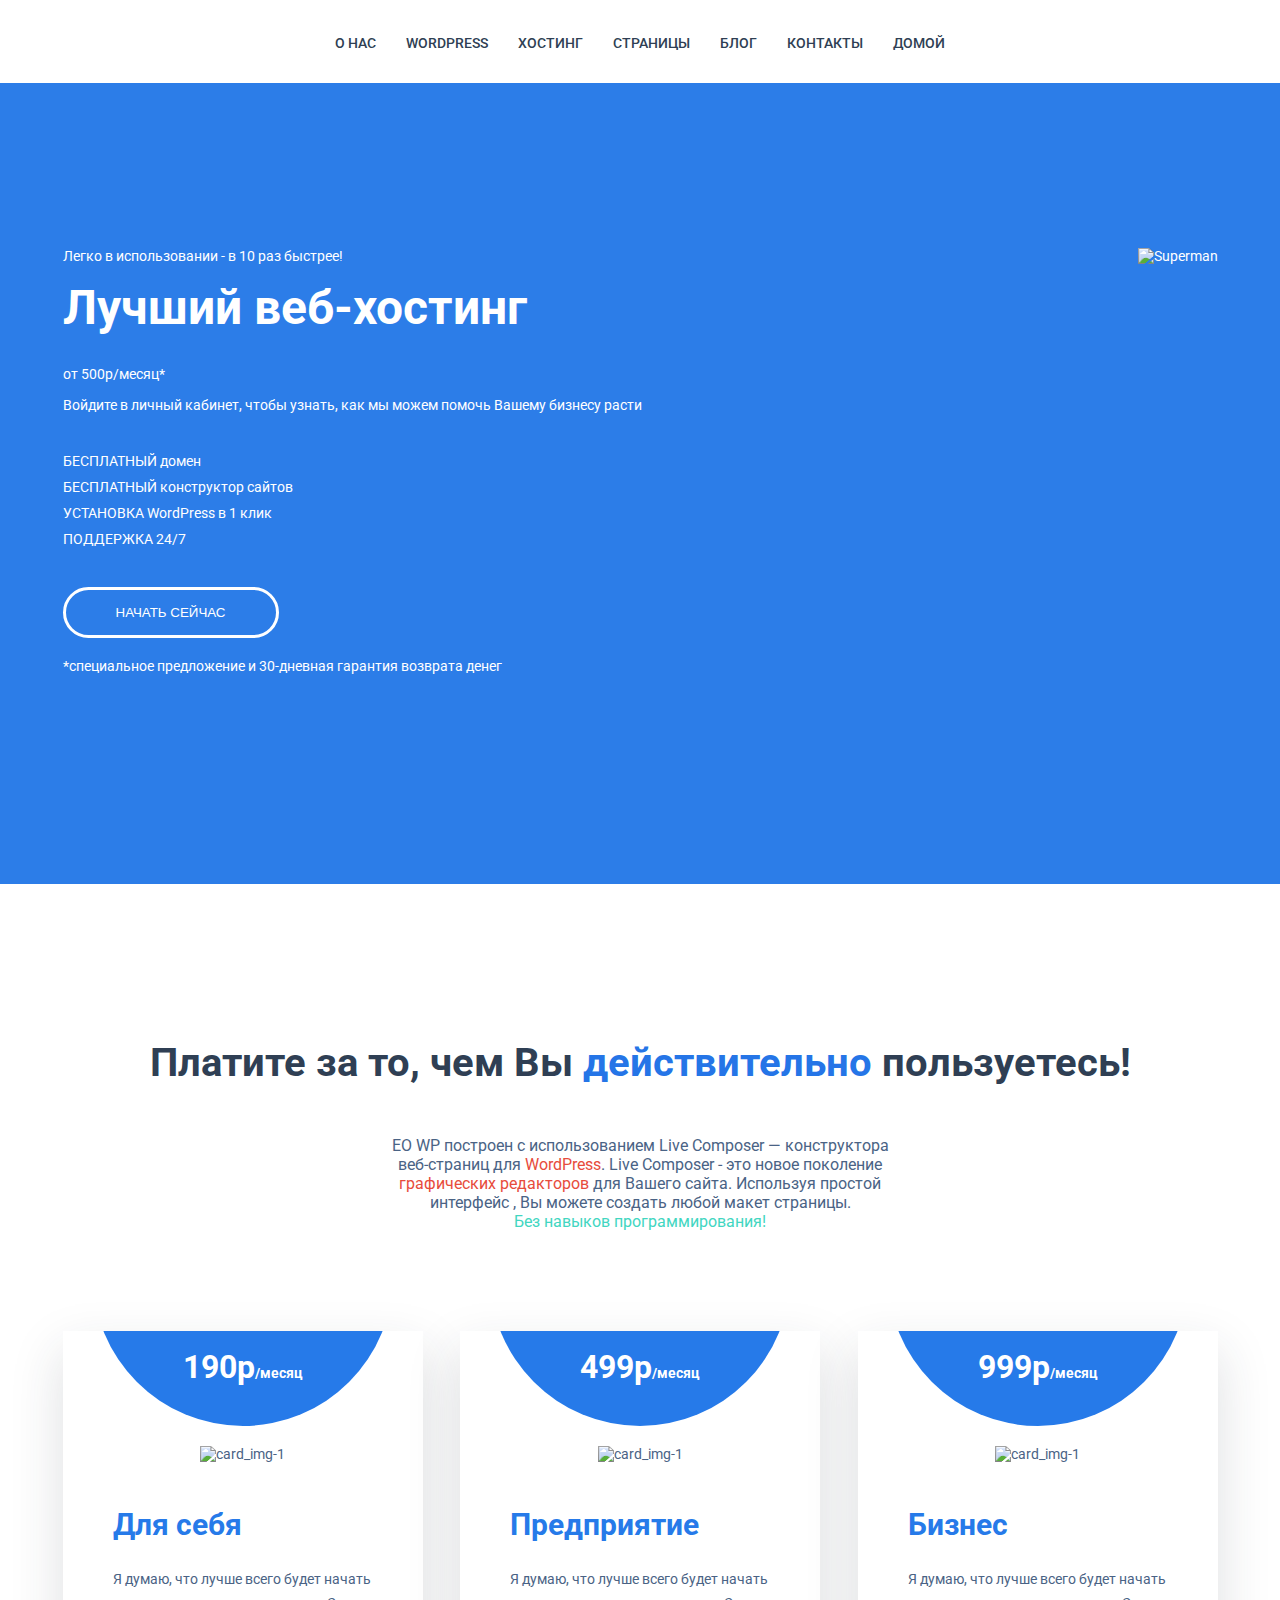
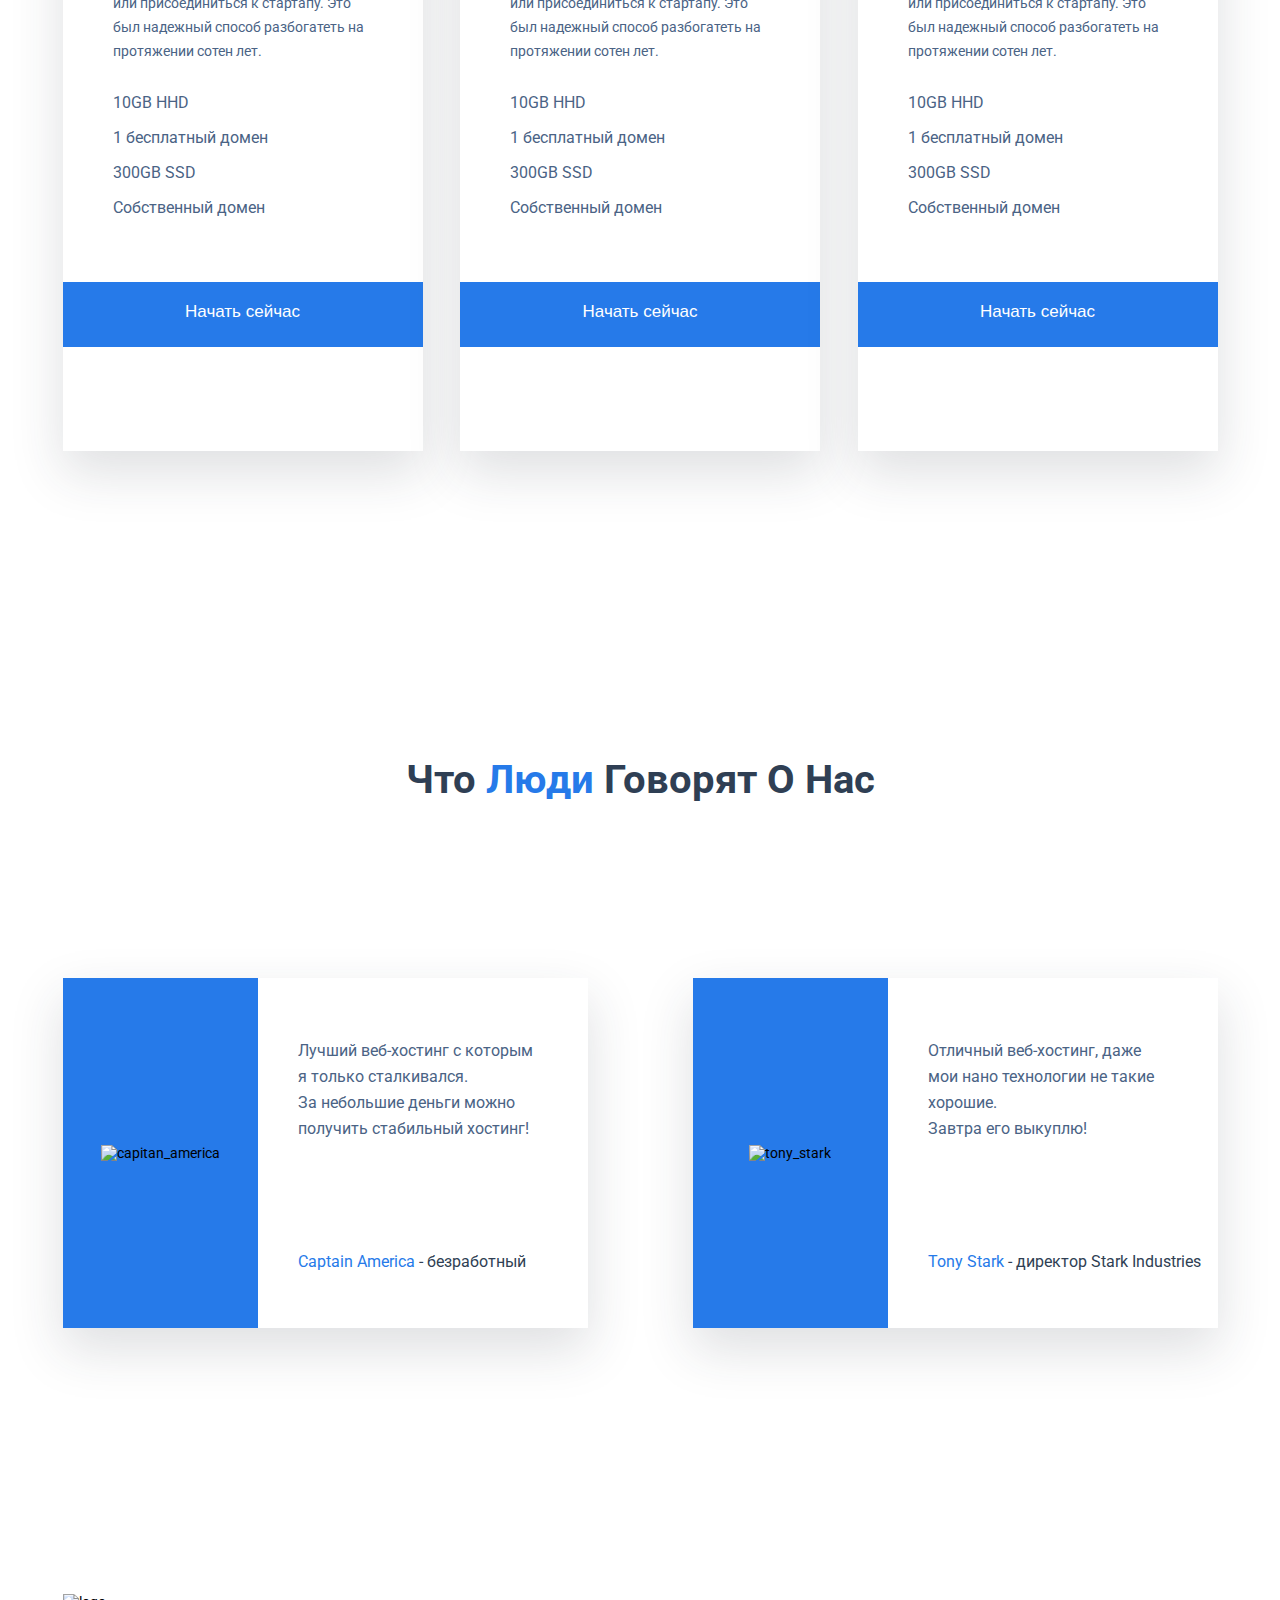
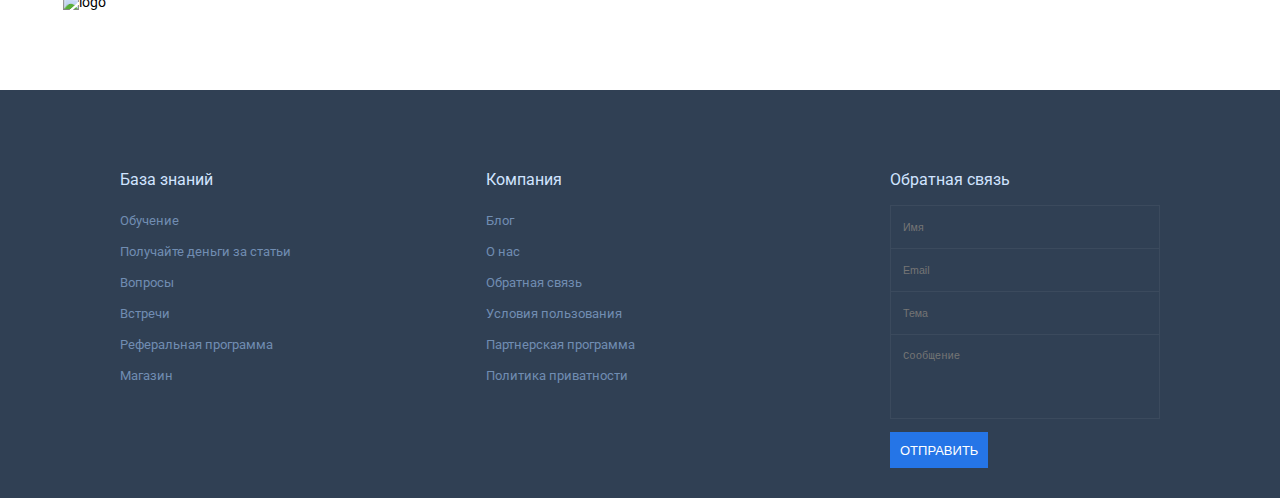
==== index.html @ a53b8e5e "Add files via upload" ====
<!DOCTYPE html>
<html lang="ru">

<head>
    <meta charset="UTF-8">
    <meta http-equiv="X-UA-Compatible" content="IE=edge">
    <meta name="viewport" content="width=device-width, initial-scale=1.0">
    <link rel="stylesheet" href="css/style.css">
    <link rel="stylesheet" href="css/normalize.css">
    <link rel="preconnect" href="https://fonts.gstatic.com">
    <link href="https://fonts.googleapis.com/css2?family=Roboto:ital,wght@0,400;0,500;1,700&display=swap"
        rel="stylesheet">
    <link rel="stylesheet" href="css/fonts.css">
    <title>Document</title>
</head>
<!-- By Glotov -->

<body>
    <header class="header">
        <div class="container">
            <div class="menu">
                <div class="menu-triger" href="#"></div>
                <div class="local_menu_tab"></div>
                <div class="main_header_menu disactive">
                    <div class="menu-close" href="#"></div>
                    <ul>
                        <li><a href="about-us.html">О нас</a></li>
                        <li><a href="#">wordpress</a></li>
                        <li><a href="#">хостинг</a></li>
                        <li><a href="#">страницы</a></li>
                        <li><a href="blog.html">блог</a></li>
                        <li><a href="#">контакты</a></li>
                        <li><a href="index.html">Домой</a></li>
                    </ul>
                </div>
            </div>
        </div>
    </header>
    <section class="begin-now">
        <div class="container">
            <div class="begin-now_content">
                <div class="begin-now_left">
                    <div class="begin-now_title1">Легко в использовании - в 10 раз быстрее!</div>
                    <div class="begin-now_title2">Лучший веб-хостинг</div>
                    <div class="begin-now_text1">от 500р/месяц*</div>
                    <div class="begin-now_text2">Войдите в личный кабинет, чтобы узнать, как мы можем помочь Вашему
                        бизнесу расти</div>
                    <div class="begin-now_services servic_end">
                        <p class="servic">БЕСПЛАТНЫЙ домен</p>
                        <p class="servic">БЕСПЛАТНЫЙ конструктор сайтов</p>
                        <p class="servic">УСТАНОВКА WordPress в 1 клик</p>
                        <p class="servic ">ПОДДЕРЖКА 24/7</p>
                    </div>
                    <button class="begin-now_button">Начать сейчас</button>
                    <div class="sentence">*специальное предложение и 30-дневная гарантия возврата денег</div>
                </div>
                <div class="begin-now_right">
                    <img class="superman" src="img/Superman.png" alt="Superman">
                </div>
            </div>
        </div>
    </section>
    <section class="goods">
        <div class="container">
            <div class="goods_title">Платите за то, чем Вы <span class="goods_title-word">действительно</span>
                пользуетесь!</div>
            <div class="goods_text">EO WP построен с использованием Live Composer — конструктора веб-страниц для
                <span class="goods_text-word">WordPress</span>. Live Composer - это новое поколение <span
                    class="goods_text-word">графических редакторов</span> для Вашего сайта. Используя
                простой интерфейс , Вы можете создать любой макет страницы.
                <span class="goods_text-word1"> <br> Без навыков программирования!</span>
            </div>
            <div class="goods_cards">
                <div class="card">
                    <div class="circle">
                        <div class="card_price"> <span class="span_price">190р</span>/месяц</div>
                    </div>

                    <div class="card_content">
                        <div class="card_img"><img src="img/card_img-1.png" alt="card_img-1"></div>
                        <div class="card_title">Для себя</div>
                        <div class="card_text">Я думаю, что лучше всего будет начать или присоединиться к стартапу. Это
                            был
                            надежный способ разбогатеть на протяжении сотен лет.</div>

                        <div class="card_elemets">
                            <p class="card_element">10GB HHD</p>
                            <p class="card_element">1 бесплатный домен</p>
                            <p class="card_element">300GB SSD</p>
                            <p class="card_element">Собственный домен</p>
                        </div>
                    </div>
                    <div>
                        <button class="card_button">Начать сейчас</button>
                    </div>
                </div>
                <div class="card">

                    <div class="circle">
                        <div class="card_price"> <span class="span_price">499р</span>/месяц</div>
                    </div>

                    <div class="card_content">
                        <div class="card_img"><img src="img/card_img-2.png" alt="card_img-1"></div>
                        <div class="card_title">Предприятие</div>
                        <div class="card_text">Я думаю, что лучше всего будет начать или присоединиться к стартапу. Это
                            был
                            надежный способ разбогатеть на протяжении сотен лет.</div>

                        <div class="card_elemets">
                            <p class="card_element">10GB HHD</p>
                            <p class="card_element">1 бесплатный домен</p>
                            <p class="card_element">300GB SSD</p>
                            <p class="card_element">Собственный домен</p>
                        </div>
                    </div>
                    <div>
                        <button class="card_button">Начать сейчас</button>
                    </div>
                </div>
                <div class="card">

                    <div class="circle">
                        <div class="card_price"> <span class="span_price">999р</span>/месяц</div>
                    </div>

                    <div class="card_content">
                        <div class="card_img"><img src="img/card_img-3.png" alt="card_img-1"></div>
                        <div class="card_title">Бизнес</div>
                        <div class="card_text">Я думаю, что лучше всего будет начать или присоединиться к стартапу. Это
                            был
                            надежный способ разбогатеть на протяжении сотен лет.</div>

                        <div class="card_elemets">
                            <p class="card_element">10GB HHD</p>
                            <p class="card_element">1 бесплатный домен</p>
                            <p class="card_element">300GB SSD</p>
                            <p class="card_element">Собственный домен</p>
                        </div>
                    </div>
                    <div>
                        <button class="card_button">Начать сейчас</button>
                    </div>
                </div>
            </div>
        </div>
    </section>
    <!-- By Glotov -->
    <section class="about-us">
        <div class="container">
            <div class="about-us_title">Что <span class="about-us_title-word">Люди</span> Говорят О Нас</div>
            <div class="about-us_cards">
                <div class="about-us_card">
                    <div class="about-us_card-left">
                        <div class="about-us_card-left-img">
                            <img src="img/capitan_america.png" alt="capitan_america">
                        </div>
                    </div>
                    <div class="about-us_card-right">
                        <p class="about-card_text-1">Лучший веб-хостинг с которым я только сталкивался. <br>
                            За небольшие деньги можно получить стабильный хостинг!</p>
                        <p class="about-card_text-2"> <span class="about-card_text-2_word">Captain America</span> -
                            безработный</p>
                    </div>
                </div>
                <div class="about-us_card">
                    <div class="about-us_card-left">
                        <div class="about-us_card-left-img">
                            <img src="img/tony_stark.png" alt="tony_stark">
                        </div>
                    </div>
                    <div class="about-us_card-right">
                        <p class="about-card_text-1">Отличный веб-хостинг, даже мои нано технологии не такие хорошие.
                            <br>Завтра его выкуплю!
                        </p>
                        <p class="about-card_text-2"> <span class="about-card_text-2_word">Tony Stark </span> -
                            директор Stark Industries</p>
                    </div>
                </div>
            </div>
            <div class="about-us_logo">
                <img src="img/logo.png" alt="logo">
            </div>
        </div>
    </section>
    <footer class="footer">
        <div class="container">
            <div class="footer_content">
                <div class="footer_knowledge-base">
                    <h3 class="knowledge-base_title">База знаний</h3>
                    <nav class="footer_menu">
                        <ul>
                            <li><a href="#">Обучение</a></li>
                            <li><a href="#">Получайте деньги за статьи</a></li>
                            <li><a href="#">Вопросы</a></li>
                            <li><a href="#">Встречи</a></li>
                            <li><a href="#">Реферальная программа</a></li>
                            <li><a href="#">Магазин</a></li>
                        </ul>
                    </nav>
                </div>
                <div class="footer_company">
                    <h3 class="company_title">Компания</h3>
                    <nav class="footer_menu">
                        <ul>
                            <li><a href="#">Блог</a></li>
                            <li><a href="#">О нас</a></li>
                            <li><a href="#">Обратная связь</a></li>
                            <li><a href="#">Условия пользования</a></li>
                            <li><a href="#">Партнерская программа</a></li>
                            <li><a href="#">Политика приватности</a></li>
                        </ul>
                    </nav>
                </div>
                <div class="footer_feedback">
                    <h3 class="feedback_title">Обратная связь</h3>
                    <form class="footer_form" action="#">
                        <input type="text" placeholder="Имя">
                        <input type="text" placeholder="Email">
                        <input type="text" placeholder="Тема">
                        <textarea name="feedback_content" value="" class="required" placeholder="Сообщение"></textarea>
                    </form>
                    <button class="footer_button">Отправить</button>
                </div>
            </div>
        </div>
    </footer>
</body>
<script src="js/script.js"></script>

</html>
<!-- By Glotov -->
---- css/style.css ----
* {
    box-sizing: border-box;
}

body {
    margin: 0;
    font-size: 14px;
    font-family: 'Roboto', sans-serif;
    font-weight: 400;
}

a {
    text-decoration: none;
}

button{
    outline: none;
}

.container {
    width: 1155px;
    margin: 0 auto;
}

/* Header */
.blog_header_menu ul {

    width: 100%;
    margin-top: 0; 
    padding-top: 35px; 
    padding-bottom: 32px;;
}
.main_header_menu ul, .blog_header_menu ul {
    display: flex;
    justify-content: center;
    margin-top: 35px;
    margin-bottom: 32px;
    padding-left: 0;
    text-transform: uppercase;
}

.blog_header_menu ul {
    background-color: #2c7de8; 
    margin-top: 0; 
    padding-top: 35px; 
    padding-bottom: 32px;;
}

.main_header_menu a, .blog_header_menu a {
    color: #2f3f54;
    font-weight: 500;
    line-height: 15px;
    transition: all 0.4s;
}

.blog_header_menu a {
    color: #fff;
}

.main_header_menu li a:hover, .blog_header_menu li a:hover {
    font-size: 15px;
    color: #2c7de8;
}

.blog_header_menu li a:hover {
    color: #2f3f54;
}
::marker {
    content: none;
}

.main_header_menu li+li, .blog_header_menu li+li {
    margin-left: 30px;
}

/* Begin-now */

.begin-now {
    background-color: #2c7de8;
    color: #fff;
    margin-bottom: 155px;
}

.begin-now_content {
    display: flex;
    justify-content: space-between;
    padding-top: 165px;
    padding-bottom: 210px;
}

.superman {
    height: 465px;
}

.begin-now_title1 {
    margin-bottom: 15px;
}

.begin-now_title2 {
    font-size: 48px;
    font-weight: 700;
    margin-bottom: 30px;
}

.begin-now_text1 {
    margin-bottom: 15px;
}

.begin-now_text2 {
    margin-bottom: 40px;
}

.servic {
    margin-top: 0;
    margin-bottom: 10px;
}

.servic_end {
    margin-bottom: 40px;
}

.begin-now_button {
    margin-bottom: 20px;
    background-color: transparent;
    border: 3px solid;
    border-radius: 30px;
    text-transform: uppercase;
    color: #fff;
    padding: 15px 50px;
    background-image: -webkit-linear-gradient(45deg, #ffffff 50%, transparent 50%);
    background-image: linear-gradient(45deg, #ffffff 50%, transparent 50%);
    background-position: 100%;
    background-size: 400%;
    -webkit-transition: all 300ms ease-in-out;
    transition: all 300ms ease-in-out;
    cursor: pointer;
}

.begin-now_button:hover {
    background-position: 0;
    color: #2c7de8;
    border-color: #fff;
}

/* Cards */

.goods_title {
    color: #2f3f54;
    font-size: 40px;
    font-weight: 700;
    text-align: center;
    margin-bottom: 50px;
}

.goods_title-word {
    color: #2575e7;
}

.goods_text {
    width: 500px;
    text-align: center;
    margin: 0 auto;
    font-size: 16px;
    color: #4a6385;
    margin-bottom: 100px;
}

.goods_text-word {
    color: #e74c3c;
}

.goods_text-word1 {
    color: #42d6c1;
}

/* Goods_cards */

.goods_cards {
    display: flex;
    justify-content: space-between;
    margin-bottom: 305px;
}

.card {
    width: 360px;
    height: 720px;
    box-shadow: 0px 21px 49px 1px rgba(41, 44, 61, 0.15);
    background-color: rgb(255, 255, 255);
    position: relative;
    overflow: hidden;
    color: #4a6385;
    padding-top: 115px;
}

.circle {
    position: absolute;
    background-color: #267ae9;
    border-radius: 100%;
    width: 300px;
    height: 300px;
    left: 50%;
    top: -205px;
    transform: translateX(-50%);
}

.card_price {
    padding-top: 25px;
    font-weight: 700;
    color: #fff;
    position: absolute;
    bottom: 40px;
    left: 50%;
    transform: translateX(-50%);
}

.span_price {
    font-size: 32px;
}

.card_content {
    padding: 0 50px;
}

.card_img {
    display: flex;
    justify-content: center;
    margin-bottom: 45px;
}

.card_title {
    font-size: 30px;
    font-weight: 700;
    color: #267ae9;
    margin-bottom: 25px;
}

.card_text {
    margin-bottom: 30px;
    line-height: 24px;
}

.card_elemets {
    font-size: 16px;
    margin-bottom: 65px;
}

.card_button {
    width: 100%;
    background-color: #267ae9;
    border: none;
    padding: 20px 0 25px 0;
    font-size: 17px;
    font-weight: 500;
    color: #fff;
    transition: all 0.4s;
    outline: none;
}

.card_button:hover {
    cursor: pointer;
    background-color: #1b57a5;
}

/* About us */

.about-us_title {
    font-size: 40px;
    font-weight: 700;
    color: #2f3f54;
    text-align: center;
    margin-bottom: 175px;
}

.about-us_title-word {
    color: #267ae9;
}

.about-us_cards {
    display: flex;
    justify-content: space-between;
    margin-bottom: 266px;
}

.about-us_card {
    display: flex;
    justify-content: space-between;
    width: 525px;
    height: 350px;
    box-shadow: 0px 21px 49px 1px rgba(41, 44, 61, 0.15);
}

.about-us_card-left {
    display: flex;
    justify-content: center;
    align-items: center;
    width: 195px;
    height: 100%;
    background-color: #267ae9;
}

.about-us_card-right {
    width: 330px;
    height: 100%;
    padding: 60px 0px 60px 40px;
}

.about-card_text-1 {
    font-size: 16px;
    line-height: 26px;
    color: #4a6385;
    margin: 0;
    margin-bottom: 110px;
    padding-right: 50px;
}

.about-card_text-2 {
    font-size: 16px;
    margin: 0;
    vertical-align: bottom;
    color: #2f3f54;
}

.about-card_text-2_word {
    color: #267ae9;
}

.about-us_logo {
    margin-bottom: 80px;
}

/* Footer */

.footer {
    background-color: #304054;
    display: flex;
    flex-direction: column;
}

.footer_content {
    display: flex;
    justify-content: space-around;
    margin-top: 80px;
    margin-bottom: 30px;
}

.footer_knowledge-base {
    margin-right: 80px;
}

.knowledge-base_title {
    font-weight: 400;
    font-size: 16px;
    color: #d0e4ff;
    margin-top: 0;
}

.company_title {
    font-weight: 400;
    font-size: 16px;
    color: #d0e4ff;
    margin-top: 0;
}

.footer_company {
    margin-right: 140px;
}

.footer_menu ul {
    padding-left: 0;
}

.footer_menu a {
    font-size: 13px;
    line-height: 31px;
    color: #718db2
}

.feedback_title {
    font-weight: 400;
    font-size: 16px;
    color: #d0e4ff;
    margin-top: 0;
}

.footer_form {
    margin-bottom: 10px;
}

.footer_form input {
    display: block;
    background: transparent;
    border: none;
    border: 1px solid #3b4a5d;
    border-bottom: none;
    padding: 15px 12px;
    width: 270px;
    outline: none;
    font-size: 10.60px;
    color: #718db2;
}

.footer_form textarea {
    background: transparent;
    border: 1px solid #3b4a5d;
    padding: 15px 12px;
    width: 270px;
    height: 85px;
    outline: none;
    font-size: 10.60px;
    color: #718db2;
    resize: none;
}

.footer_button {
    background-color: #2575e7;
    color: #fff;
    font-size: 13px;
    text-transform: uppercase;
    border: none;
    outline: none;
    cursor: pointer;
    padding: 11px 10px 10px 10px;
    transition: all 0.4s;
}

.footer_button:hover {
    background-color: #1b57aa;
}

@media(max-width: 1160px) {
    body {
        font-size: 12px;
    }
    .container {
        width: 720px;
    }
    .main_header_menu, .blog_header_menu{
        justify-content: center;
    }
    .main_header_menu li a:hover, .blog_header_menu li a:hover {
        font-size: 12px;
    }
    .begin-now_title2 {
        font-size: 30px;
    }
    .superman {
        width: 100%;
        height: 100%;
    }
    /* Goods */
    .goods_title {
        font-size: 30px;
    }
    .goods_text {
        font-size: 12px;
    }
    .goods_cards {
        align-items: center;
        flex-direction: column;
        margin-bottom: 150px;
    }
    .card_button {
        position: absolute;
        bottom: 0;
        width: 100%;
    }
    .card+.card {
        margin-top: 50px;
    }
    /* About us */
    .about-us_title {
        font-size: 30px;
    }
    .about-us_cards {
        align-items: center;
        flex-direction: column;
        margin-bottom: 150px;
    }
    .about-us_card+.about-us_card {
        margin-top: 50px;
    }
    .about-us_logo img {
        width: 100%;
    }
}

@media(max-width: 750px) {
    body {
        font-size: 12px;
    }
    .container {
        width: 620px;
    }
    .main_header_menu ul, .blog_header_menu ul {
        justify-content: center;
    }
    .main_header_menu li a:hover, .blog_header_menu li a:hover {
        font-size: 13px;
    }
    /* Begin now */
    .superman {
        display: none;
    }
    .begin-now_content {
        justify-content: center;
    }
    .begin-now_title1 {
        text-align: center;
    }
    .begin-now_title2 {
        text-align: center;
        font-size: 40px;
    }
    .begin-now_content {
        padding-top: 185px;
        padding-bottom: 235px;
    }
    /* Footer */
    .footer_content {
        justify-content: start;
    }
    .knowledge-base_title, .feedback_title, .company_title {
        font-size: 14px;
    }
    .footer_menu {
        font-size: 10px;
    }
}

@media(max-width: 690px) {
    .footer_content {
        flex-flow: wrap;
        padding-left: 30px;
    }
    header {
        position: relative;
    }
    .menu-triger::before {
        display: block;
        font-family: 'icomoon' !important;
        color: #03234d;
        content: "\e900";
        font-size: 35px;
        position: fixed;
        right: -2px;
        top: 32px;
        opacity: 0.8;
        z-index: 1000;
    }
    .menu-close::before {
        display: block;
        font-family: 'icomoon' !important;
        color: #267ae9;
        content: "\e902";
        font-size: 25px;
        position: absolute;
        right: 15px;
        top: 20px;
        z-index: 100;
    }
    .local_menu_tab{
        position: fixed;
        top: 28px;
        right: -13px;
        border-radius: 50%;
        background-color: #043677;
        height: 50px;
        width: 50px;
        opacity: 0.6;
        z-index: 100;
        box-shadow: 0 0 20px 0 #0548a0;
    }
    .main_header_menu, .blog_header_menu {
        background: #fff;
        position: fixed;
        left: 0px;
        right: 0px;
        top: 0;
        box-sizing: border-box;
        padding: 30px;
        z-index: 9999;
        box-shadow: 0 14px 28px rgba(0, 0, 0, 0.25), 0 10px 10px rgba(0, 0, 0, 0.22);
    }
    .main_header_menu ul, .blog_header_menu ul {
        margin: 0;
        padding: 0;
    }
    .main_header_menu li, .blog_header_menu li {
        list-style: none;
        margin: 10px 0;
        padding: 0;
    }
    .main_header_menu li a, .blog_header_menu li a {
        font-size: 12px;
        color: #267ae9;
    }
    .disactive {
        display: none;
    }
    .main_header_menu li a:hover, .blog_header_menu li a:hover {
        color: #1b58a8;
    }
}
@media(max-width: 625px){
    .container{
        width: 350px;
    }
    .main_header_menu, .blog_header_menu{
        left: 50%;
        padding-top: 50px;
        padding-left: 50px;
        height: 120%;
    }
    .main_header_menu ul, .blog_header_menu ul {
        display: block;
    }
    .main_header_menu li, .blog_header_menu li{
        text-align: left;
        font-size: 20px;
        margin-left: 0;
        line-height: 1.5;
    }
    .main_header_menu li + li, .blog_header_menu li + li{
        margin-left: 0;
    }
    .begin-now_title2{
        font-size: 35px;
    }
    .goods_text{
        width: 100%;
    }
    .about-us_card{
        width: 350px;
        height: 250px;
    }
    .about-us_card-left-img{
        text-align: center;
    }
    .about-us_card-left-img img{
        width: 80%;
    }
    .about-card_text-1{
        font-size: 11px;
        line-height: 14px;
        margin-bottom: 60px;
        padding-right: 20px;
    }
    .about-card_text-2{
        font-size: 11px;
        line-height: 14px;
    }
}
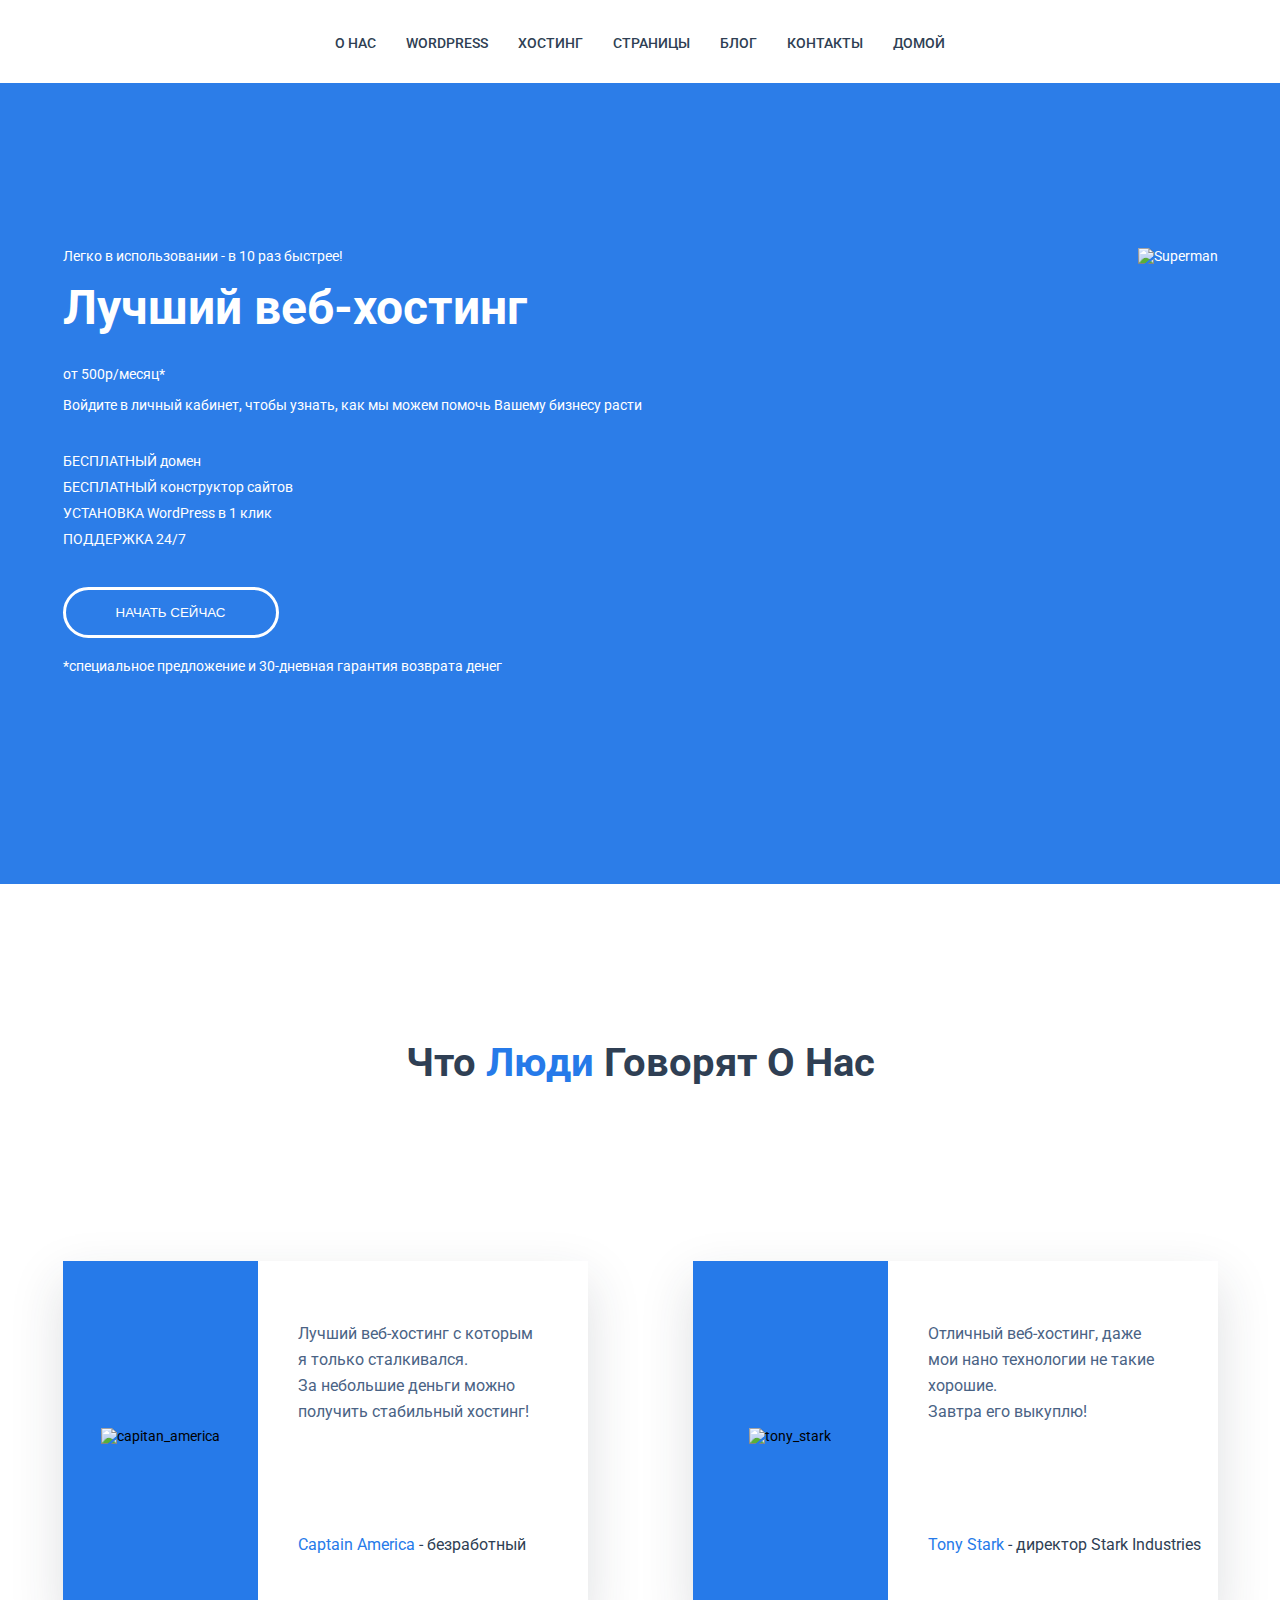
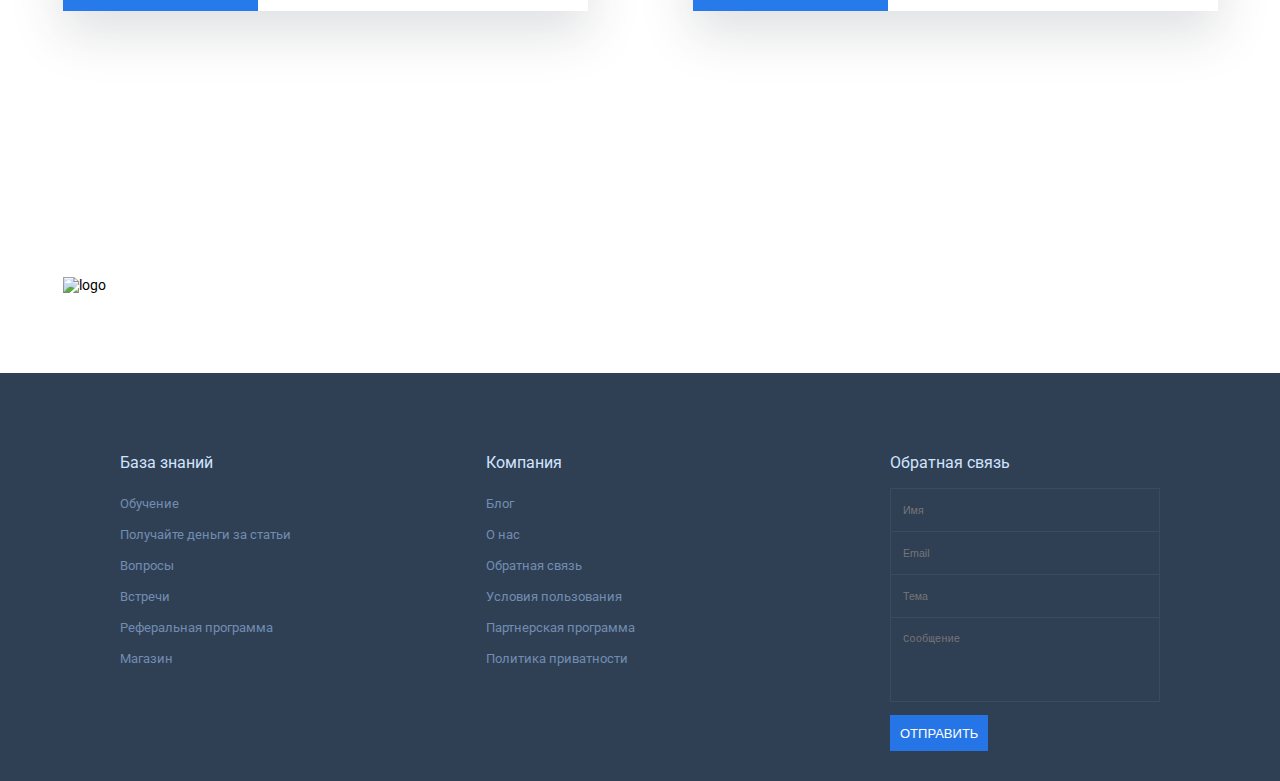
==== commit 1dd03989: "Add files via upload" ====
--- a/index.html
+++ b/index.html
@@ -11,7 +11,7 @@
     <link href="https://fonts.googleapis.com/css2?family=Roboto:ital,wght@0,400;0,500;1,700&display=swap"
         rel="stylesheet">
     <link rel="stylesheet" href="css/fonts.css">
-    <title>Document</title>
+    <title>WebHosting</title>
 </head>
 <!-- By Glotov -->
 
@@ -21,14 +21,14 @@
             <div class="menu">
                 <div class="menu-triger" href="#"></div>
                 <div class="local_menu_tab"></div>
-                <div class="main_header_menu disactive">
+                <div class="main_header_menu header_menu disactive">
                     <div class="menu-close" href="#"></div>
                     <ul>
                         <li><a href="about-us.html">О нас</a></li>
                         <li><a href="#">wordpress</a></li>
-                        <li><a href="#">хостинг</a></li>
+                        <li><a href="products.html">хостинг</a></li>
                         <li><a href="#">страницы</a></li>
-                        <li><a href="blog.html">блог</a></li>
+                        <li><a href="#">блог</a></li>
                         <li><a href="#">контакты</a></li>
                         <li><a href="index.html">Домой</a></li>
                     </ul>
@@ -60,91 +60,7 @@
             </div>
         </div>
     </section>
-    <section class="goods">
-        <div class="container">
-            <div class="goods_title">Платите за то, чем Вы <span class="goods_title-word">действительно</span>
-                пользуетесь!</div>
-            <div class="goods_text">EO WP построен с использованием Live Composer — конструктора веб-страниц для
-                <span class="goods_text-word">WordPress</span>. Live Composer - это новое поколение <span
-                    class="goods_text-word">графических редакторов</span> для Вашего сайта. Используя
-                простой интерфейс , Вы можете создать любой макет страницы.
-                <span class="goods_text-word1"> <br> Без навыков программирования!</span>
-            </div>
-            <div class="goods_cards">
-                <div class="card">
-                    <div class="circle">
-                        <div class="card_price"> <span class="span_price">190р</span>/месяц</div>
-                    </div>
-
-                    <div class="card_content">
-                        <div class="card_img"><img src="img/card_img-1.png" alt="card_img-1"></div>
-                        <div class="card_title">Для себя</div>
-                        <div class="card_text">Я думаю, что лучше всего будет начать или присоединиться к стартапу. Это
-                            был
-                            надежный способ разбогатеть на протяжении сотен лет.</div>
-
-                        <div class="card_elemets">
-                            <p class="card_element">10GB HHD</p>
-                            <p class="card_element">1 бесплатный домен</p>
-                            <p class="card_element">300GB SSD</p>
-                            <p class="card_element">Собственный домен</p>
-                        </div>
-                    </div>
-                    <div>
-                        <button class="card_button">Начать сейчас</button>
-                    </div>
-                </div>
-                <div class="card">
-
-                    <div class="circle">
-                        <div class="card_price"> <span class="span_price">499р</span>/месяц</div>
-                    </div>
-
-                    <div class="card_content">
-                        <div class="card_img"><img src="img/card_img-2.png" alt="card_img-1"></div>
-                        <div class="card_title">Предприятие</div>
-                        <div class="card_text">Я думаю, что лучше всего будет начать или присоединиться к стартапу. Это
-                            был
-                            надежный способ разбогатеть на протяжении сотен лет.</div>
-
-                        <div class="card_elemets">
-                            <p class="card_element">10GB HHD</p>
-                            <p class="card_element">1 бесплатный домен</p>
-                            <p class="card_element">300GB SSD</p>
-                            <p class="card_element">Собственный домен</p>
-                        </div>
-                    </div>
-                    <div>
-                        <button class="card_button">Начать сейчас</button>
-                    </div>
-                </div>
-                <div class="card">
-
-                    <div class="circle">
-                        <div class="card_price"> <span class="span_price">999р</span>/месяц</div>
-                    </div>
-
-                    <div class="card_content">
-                        <div class="card_img"><img src="img/card_img-3.png" alt="card_img-1"></div>
-                        <div class="card_title">Бизнес</div>
-                        <div class="card_text">Я думаю, что лучше всего будет начать или присоединиться к стартапу. Это
-                            был
-                            надежный способ разбогатеть на протяжении сотен лет.</div>
-
-                        <div class="card_elemets">
-                            <p class="card_element">10GB HHD</p>
-                            <p class="card_element">1 бесплатный домен</p>
-                            <p class="card_element">300GB SSD</p>
-                            <p class="card_element">Собственный домен</p>
-                        </div>
-                    </div>
-                    <div>
-                        <button class="card_button">Начать сейчас</button>
-                    </div>
-                </div>
-            </div>
-        </div>
-    </section>
+    
     <!-- By Glotov -->
     <section class="about-us">
         <div class="container">
@@ -204,7 +120,7 @@
                     <nav class="footer_menu">
                         <ul>
                             <li><a href="#">Блог</a></li>
-                            <li><a href="#">О нас</a></li>
+                            <li><a href="about-us.html">О нас</a></li>
                             <li><a href="#">Обратная связь</a></li>
                             <li><a href="#">Условия пользования</a></li>
                             <li><a href="#">Партнерская программа</a></li>
--- a/css/style.css
+++ b/css/style.css
@@ -23,14 +23,14 @@
 }
 
 /* Header */
-.blog_header_menu ul {
+.minor_header_menu ul {
 
     width: 100%;
     margin-top: 0; 
     padding-top: 35px; 
     padding-bottom: 32px;;
 }
-.main_header_menu ul, .blog_header_menu ul {
+.main_header_menu ul, .minor_header_menu ul {
     display: flex;
     justify-content: center;
     margin-top: 35px;
@@ -39,37 +39,37 @@
     text-transform: uppercase;
 }
 
-.blog_header_menu ul {
+.minor_header_menu ul {
     background-color: #2c7de8; 
     margin-top: 0; 
     padding-top: 35px; 
     padding-bottom: 32px;;
 }
 
-.main_header_menu a, .blog_header_menu a {
+.main_header_menu a, .minor_header_menu a {
     color: #2f3f54;
     font-weight: 500;
     line-height: 15px;
     transition: all 0.4s;
 }
 
-.blog_header_menu a {
+.minor_header_menu a {
     color: #fff;
 }
 
-.main_header_menu li a:hover, .blog_header_menu li a:hover {
+.main_header_menu li a:hover, .minor_header_menu li a:hover {
     font-size: 15px;
     color: #2c7de8;
 }
 
-.blog_header_menu li a:hover {
+.minor_header_menu li a:hover {
     color: #2f3f54;
 }
 ::marker {
     content: none;
 }
 
-.main_header_menu li+li, .blog_header_menu li+li {
+.main_header_menu li+li, .minor_header_menu li+li {
     margin-left: 30px;
 }
 
@@ -150,6 +150,7 @@
     font-weight: 700;
     text-align: center;
     margin-bottom: 50px;
+    margin-top: 100px;
 }
 
 .goods_title-word {
@@ -432,12 +433,12 @@
         font-size: 12px;
     }
     .container {
-        width: 720px;
-    }
-    .main_header_menu, .blog_header_menu{
+        width: 1000px;
+    }
+    .main_header_menu, .minor_header_menu{
         justify-content: center;
     }
-    .main_header_menu li a:hover, .blog_header_menu li a:hover {
+    .main_header_menu li a:hover, .minor_header_menu li a:hover {
         font-size: 12px;
     }
     .begin-now_title2 {
@@ -491,10 +492,10 @@
     .container {
         width: 620px;
     }
-    .main_header_menu ul, .blog_header_menu ul {
+    .main_header_menu ul, .minor_header_menu ul {
         justify-content: center;
     }
-    .main_header_menu li a:hover, .blog_header_menu li a:hover {
+    .main_header_menu li a:hover, .minor_header_menu li a:hover {
         font-size: 13px;
     }
     /* Begin now */
@@ -570,7 +571,7 @@
         z-index: 100;
         box-shadow: 0 0 20px 0 #0548a0;
     }
-    .main_header_menu, .blog_header_menu {
+    .main_header_menu, .minor_header_menu {
         background: #fff;
         position: fixed;
         left: 0px;
@@ -581,23 +582,23 @@
         z-index: 9999;
         box-shadow: 0 14px 28px rgba(0, 0, 0, 0.25), 0 10px 10px rgba(0, 0, 0, 0.22);
     }
-    .main_header_menu ul, .blog_header_menu ul {
+    .main_header_menu ul, .minor_header_menu ul {
         margin: 0;
         padding: 0;
     }
-    .main_header_menu li, .blog_header_menu li {
+    .main_header_menu li, .minor_header_menu li {
         list-style: none;
         margin: 10px 0;
         padding: 0;
     }
-    .main_header_menu li a, .blog_header_menu li a {
+    .main_header_menu li a, .minor_header_menu li a {
         font-size: 12px;
         color: #267ae9;
     }
     .disactive {
         display: none;
     }
-    .main_header_menu li a:hover, .blog_header_menu li a:hover {
+    .main_header_menu li a:hover, .minor_header_menu li a:hover {
         color: #1b58a8;
     }
 }
@@ -605,22 +606,22 @@
     .container{
         width: 350px;
     }
-    .main_header_menu, .blog_header_menu{
+    .main_header_menu, .minor_header_menu{
         left: 50%;
         padding-top: 50px;
         padding-left: 50px;
         height: 120%;
     }
-    .main_header_menu ul, .blog_header_menu ul {
+    .main_header_menu ul, .minor_header_menu ul {
         display: block;
     }
-    .main_header_menu li, .blog_header_menu li{
+    .main_header_menu li, .minor_header_menu li{
         text-align: left;
         font-size: 20px;
         margin-left: 0;
         line-height: 1.5;
     }
-    .main_header_menu li + li, .blog_header_menu li + li{
+    .main_header_menu li + li, .minor_header_menu li + li{
         margin-left: 0;
     }
     .begin-now_title2{
